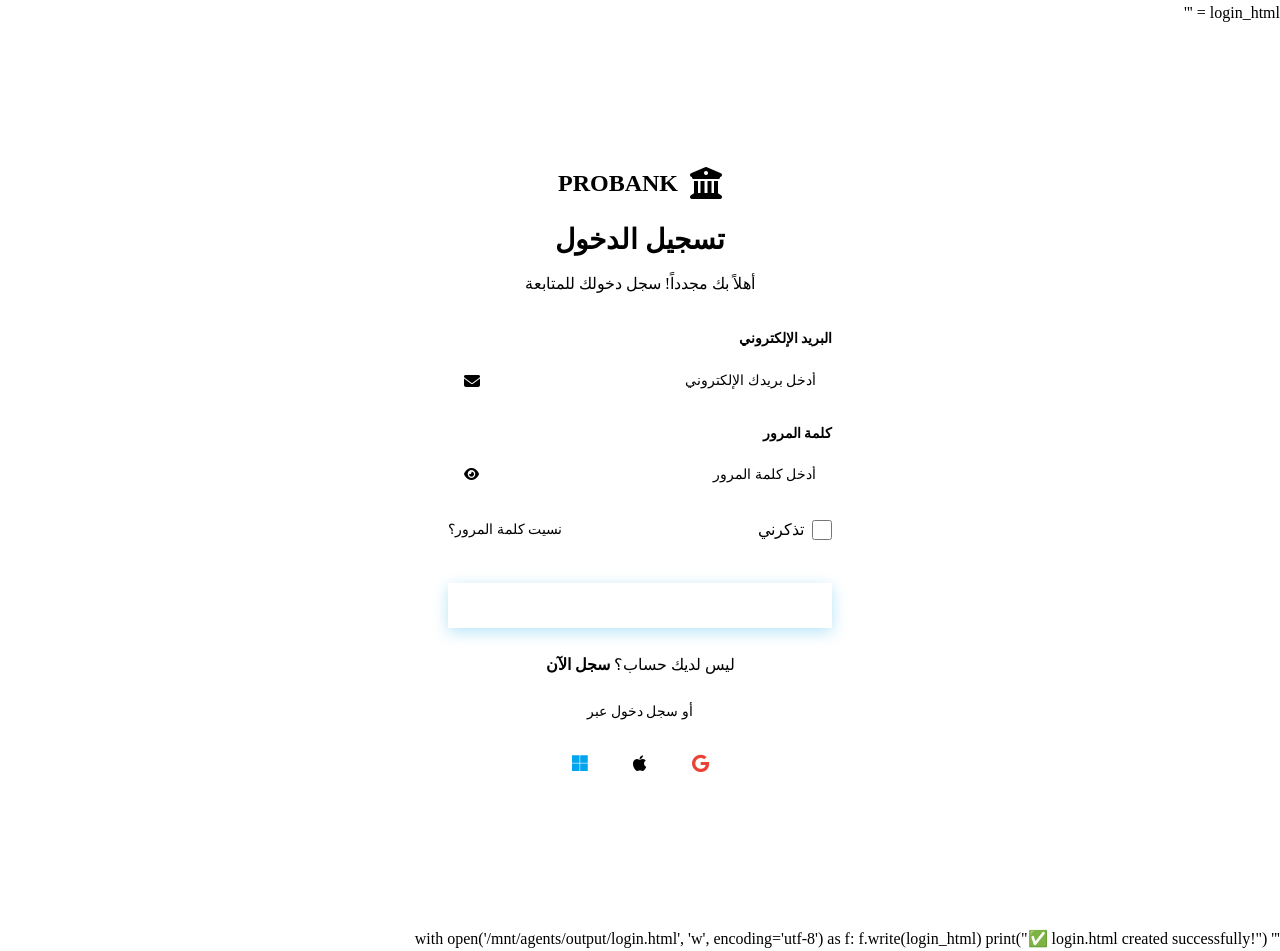
==== login.html @ ed8aba80 "Create login.html for user authentication" ====
login_html = '''<!DOCTYPE html>
<html lang="ar" dir="rtl">
<head>
    <meta charset="UTF-8">
    <meta name="viewport" content="width=device-width, initial-scale=1.0">
    <title>PROBANK - تسجيل الدخول</title>
    <link rel="stylesheet" href="style.css">
    <link href="https://fonts.googleapis.com/css2?family=Cairo:wght@300;400;600;700;800&display=swap" rel="stylesheet">
    <link rel="stylesheet" href="https://cdnjs.cloudflare.com/ajax/libs/font-awesome/6.4.0/css/all.min.css">
</head>
<body>
    <div class="particles-container" id="particles"></div>

    <div class="auth-page">
        <div class="auth-container">
            <div class="auth-card glass">
                <div class="auth-header">
                    <div class="logo">
                        <i class="fas fa-university"></i>
                        <span>PROBANK</span>
                    </div>
                    <h2>تسجيل الدخول</h2>
                    <p>أهلاً بك مجدداً! سجل دخولك للمتابعة</p>
                </div>

                <form class="auth-form" onsubmit="handleLogin(event)">
                    <div class="form-group">
                        <label>البريد الإلكتروني</label>
                        <div class="password-input">
                            <input type="email" class="form-input" placeholder="أدخل بريدك الإلكتروني" required>
                            <i class="fas fa-envelope" style="position: absolute; left: 16px; top: 50%; transform: translateY(-50%); color: var(--text-muted);"></i>
                        </div>
                    </div>

                    <div class="form-group">
                        <label>كلمة المرور</label>
                        <div class="password-input">
                            <input type="password" class="form-input" placeholder="أدخل كلمة المرور" required>
                            <button type="button" class="toggle-password">
                                <i class="fas fa-eye"></i>
                            </button>
                        </div>
                    </div>

                    <div style="display: flex; justify-content: space-between; align-items: center; margin-bottom: 24px;">
                        <label class="checkbox-item" style="display: flex; align-items: center; gap: 8px; cursor: pointer; color: var(--text-secondary);">
                            <input type="checkbox" style="accent-color: var(--primary);">
                            <span>تذكرني</span>
                        </label>
                        <a href="#" style="color: var(--primary); font-size: 14px;">نسيت كلمة المرور؟</a>
                    </div>

                    <button type="submit" class="btn btn-primary btn-block" style="padding: 14px;">
                        <i class="fas fa-sign-in-alt"></i> تسجيل الدخول
                    </button>
                </form>

                <div class="auth-footer">
                    <p>ليس لديك حساب؟ <a href="register.html">سجل الآن</a></p>
                </div>

                <div style="margin-top: 24px; text-align: center;">
                    <p style="color: var(--text-muted); font-size: 14px; margin-bottom: 16px;">أو سجل دخول عبر</p>
                    <div style="display: flex; gap: 12px; justify-content: center;">
                        <button class="btn-icon" style="width: 48px; height: 48px;">
                            <i class="fab fa-google" style="color: #ea4335;"></i>
                        </button>
                        <button class="btn-icon" style="width: 48px; height: 48px;">
                            <i class="fab fa-apple" style="color: var(--text-primary);"></i>
                        </button>
                        <button class="btn-icon" style="width: 48px; height: 48px;">
                            <i class="fab fa-microsoft" style="color: #00a4ef;"></i>
                        </button>
                    </div>
                </div>
            </div>
        </div>
    </div>

    <script src="script.js"></script>
    <script>
        function handleLogin(e) {
            e.preventDefault();
            showToast('جاري تسجيل الدخول...', 'success');
            setTimeout(() => {
                window.location.href = 'dashboard.html';
            }, 1500);
        }
    </script>
</body>
</html>'''

with open('/mnt/agents/output/login.html', 'w', encoding='utf-8') as f:
    f.write(login_html)

print("✅ login.html created successfully!")
---- style.css ----
style_css = '''/* ============================================
   PROBANK - Complete CSS Stylesheet
   Modern Dark Theme with Glassmorphism
   ============================================ */

/* CSS Variables */
:root {
    --primary: #0ea5e9;
    --primary-dark: #0284c7;
    --secondary: #8b5cf6;
    --success: #10b981;
    --warning: #f59e0b;
    --danger: #ef4444;
    --info: #06b6d4;
    
    --bg-dark: #0f172a;
    --bg-card: rgba(30, 41, 59, 0.7);
    --bg-glass: rgba(255, 255, 255, 0.05);
    --bg-glass-hover: rgba(255, 255, 255, 0.1);
    
    --text-primary: #f1f5f9;
    --text-secondary: #94a3b8;
    --text-muted: #64748b;
    
    --border-color: rgba(255, 255, 255, 0.1);
    --shadow: 0 8px 32px rgba(0, 0, 0, 0.3);
    --shadow-lg: 0 25px 50px rgba(0, 0, 0, 0.5);
    
    --radius: 16px;
    --radius-sm: 8px;
    --radius-lg: 24px;
    
    --transition: all 0.3s cubic-bezier(0.4, 0, 0.2, 1);
    --font-family: 'Cairo', sans-serif;
}

/* Reset & Base */
*, *::before, *::after {
    margin: 0;
    padding: 0;
    box-sizing: border-box;
}

html {
    scroll-behavior: smooth;
}

body {
    font-family: var(--font-family);
    background: var(--bg-dark);
    color: var(--text-primary);
    min-height: 100vh;
    overflow-x: hidden;
    line-height: 1.6;
}

a {
    text-decoration: none;
    color: inherit;
}

button {
    border: none;
    background: none;
    cursor: pointer;
    font-family: inherit;
}

img {
    max-width: 100%;
    display: block;
}

/* Particles Background */
.particles-container {
    position: fixed;
    top: 0;
    left: 0;
    width: 100%;
    height: 100%;
    z-index: 0;
    pointer-events: none;
    overflow: hidden;
}

.particle {
    position: absolute;
    width: 4px;
    height: 4px;
    background: var(--primary);
    border-radius: 50%;
    opacity: 0.5;
    animation: float 15s infinite;
}

@keyframes float {
    0%, 100% { transform: translateY(0) translateX(0); opacity: 0; }
    10% { opacity: 0.5; }
    90% { opacity: 0.5; }
    100% { transform: translateY(-100vh) translateX(100px); opacity: 0; }
}

/* Glass Effect */
.glass {
    background: var(--bg-glass);
    backdrop-filter: blur(20px);
    -webkit-backdrop-filter: blur(20px);
    border: 1px solid var(--border-color);
    border-radius: var(--radius);
}

/* Sidebar */
.sidebar {
    position: fixed;
    top: 0;
    right: 0;
    width: 280px;
    height: 100vh;
    background: rgba(15, 23, 42, 0.95);
    backdrop-filter: blur(20px);
    border-left: 1px solid var(--border-color);
    z-index: 1000;
    display: flex;
    flex-direction: column;
    transition: var(--transition);
}

.sidebar.collapsed {
    width: 80px;
}

.sidebar-header {
    padding: 24px;
    display: flex;
    align-items: center;
    justify-content: space-between;
    border-bottom: 1px solid var(--border-color);
}

.logo {
    display: flex;
    align-items: center;
    gap: 12px;
    font-size: 24px;
    font-weight: 800;
    color: var(--primary);
}

.logo i {
    font-size: 32px;
}

.sidebar-toggle {
    color: var(--text-secondary);
    font-size: 20px;
    padding: 8px;
    border-radius: var(--radius-sm);
    transition: var(--transition);
}

.sidebar-toggle:hover {
    background: var(--bg-glass-hover);
    color: var(--text-primary);
}

.sidebar-nav {
    flex: 1;
    padding: 16px 12px;
    overflow-y: auto;
}

.nav-item {
    display: flex;
    align-items: center;
    gap: 12px;
    padding: 14px 16px;
    border-radius: var(--radius-sm);
    color: var(--text-secondary);
    transition: var(--transition);
    margin-bottom: 4px;
}

.nav-item:hover {
    background: var(--bg-glass-hover);
    color: var(--text-primary);
}

.nav-item.active {
    background: linear-gradient(135deg, var(--primary), var(--primary-dark));
    color: white;
    box-shadow: 0 4px 15px rgba(14, 165, 233, 0.3);
}

.nav-item i {
    font-size: 20px;
    width: 24px;
    text-align: center;
}

.nav-divider {
    height: 1px;
    background: var(--border-color);
    margin: 16px 12px;
}

.sidebar-footer {
    padding: 16px;
    border-top: 1px solid var(--border-color);
}

.user-info {
    display: flex;
    align-items: center;
    gap: 12px;
}

.user-avatar {
    width: 40px;
    height: 40px;
    border-radius: 50%;
    border: 2px solid var(--primary);
}

.user-details {
    display: flex;
    flex-direction: column;
}

.user-name {
    font-weight: 600;
    color: var(--text-primary);
}

.user-role {
    font-size: 12px;
    color: var(--text-muted);
}

/* Main Content */
.main-content {
    margin-right: 280px;
    min-height: 100vh;
    position: relative;
    z-index: 1;
    transition: var(--transition);
}

.sidebar.collapsed ~ .main-content {
    margin-right: 80px;
}

/* Top Bar */
.top-bar {
    display: flex;
    align-items: center;
    justify-content: space-between;
    padding: 20px 32px;
    background: rgba(15, 23, 42, 0.8);
    backdrop-filter: blur(20px);
    border-bottom: 1px solid var(--border-color);
    position: sticky;
    top: 0;
    z-index: 100;
}

.search-box {
    position: relative;
    width: 400px;
}

.search-box i {
    position: absolute;
    right: 16px;
    top: 50%;
    transform: translateY(-50%);
    color: var(--text-muted);
}

.search-box input {
    width: 100%;
    padding: 12px 16px 12px 48px;
    background: var(--bg-glass);
    border: 1px solid var(--border-color);
    border-radius: var(--radius-lg);
    color: var(--text-primary);
    font-family: inherit;
    font-size: 14px;
    transition: var(--transition);
}

.search-box input:focus {
    outline: none;
    border-color: var(--primary);
    box-shadow: 0 0 0 3px rgba(14, 165, 233, 0.1);
}

.search-box input::placeholder {
    color: var(--text-muted);
}

.top-bar-actions {
    display: flex;
    align-items: center;
    gap: 12px;
}

.btn-icon {
    position: relative;
    width: 44px;
    height: 44px;
    display: flex;
    align-items: center;
    justify-content: center;
    border-radius: 50%;
    color: var(--text-secondary);
    background: var(--bg-glass);
    border: 1px solid var(--border-color);
    transition: var(--transition);
    font-size: 18px;
}

.btn-icon:hover {
    background: var(--bg-glass-hover);
    color: var(--text-primary);
}

.badge {
    position: absolute;
    top: -4px;
    left: -4px;
    width: 20px;
    height: 20px;
    background: var(--danger);
    color: white;
    font-size: 11px;
    font-weight: 700;
    border-radius: 50%;
    display: flex;
    align-items: center;
    justify-content: center;
}

.user-dropdown {
    cursor: pointer;
}

.user-dropdown .user-avatar {
    width: 44px;
    height: 44px;
}

/* Content Wrapper */
.content-wrapper {
    padding: 32px;
}

.page-header {
    margin-bottom: 32px;
}

.page-header h1 {
    font-size: 32px;
    font-weight: 800;
    margin-bottom: 8px;
    background: linear-gradient(135deg, var(--text-primary), var(--primary));
    -webkit-background-clip: text;
    -webkit-text-fill-color: transparent;
    background-clip: text;
}

.page-header p {
    color: var(--text-secondary);
    font-size: 16px;
}

/* Stats Grid */
.stats-grid {
    display: grid;
    grid-template-columns: repeat(auto-fit, minmax(260px, 1fr));
    gap: 24px;
    margin-bottom: 32px;
}

.stat-card {
    padding: 24px;
    display: flex;
    align-items: center;
    gap: 16px;
    transition: var(--transition);
}

.stat-card:hover {
    transform: translateY(-4px);
    box-shadow: var(--shadow-lg);
}

.stat-icon {
    width: 60px;
    height: 60px;
    border-radius: var(--radius);
    display: flex;
    align-items: center;
    justify-content: center;
    font-size: 24px;
    color: white;
    flex-shrink: 0;
}

.stat-info {
    flex: 1;
}

.stat-value {
    display: block;
    font-size: 28px;
    font-weight: 800;
    color: var(--text-primary);
}

.stat-label {
    display: block;
    font-size: 14px;
    color: var(--text-secondary);
    margin-top: 4px;
}

.stat-trend {
    display: flex;
    align-items: center;
    gap: 4px;
    font-size: 14px;
    font-weight: 600;
    padding: 6px 12px;
    border-radius: 20px;
}

.stat-trend.up {
    color: var(--success);
    background: rgba(16, 185, 129, 0.1);
}

.stat-trend.down {
    color: var(--danger);
    background: rgba(239, 68, 68, 0.1);
}

/* Content Cards */
.content-card {
    padding: 24px;
    margin-bottom: 24px;
}

.card-header {
    display: flex;
    align-items: center;
    justify-content: space-between;
    margin-bottom: 24px;
}

.card-header h3 {
    font-size: 20px;
    font-weight: 700;
    display: flex;
    align-items: center;
    gap: 10px;
}

.card-header h3 i {
    color: var(--primary);
}

.card-actions {
    display: flex;
    gap: 12px;
}

/* Buttons */
.btn {
    display: inline-flex;
    align-items: center;
    justify-content: center;
    gap: 8px;
    padding: 12px 24px;
    border-radius: var(--radius-sm);
    font-family: inherit;
    font-size: 14px;
    font-weight: 600;
    cursor: pointer;
    transition: var(--transition);
    border: none;
}

.btn-primary {
    background: linear-gradient(135deg, var(--primary), var(--primary-dark));
    color: white;
    box-shadow: 0 4px 15px rgba(14, 165, 233, 0.3);
}

.btn-primary:hover {
    transform: translateY(-2px);
    box-shadow: 0 8px 25px rgba(14, 165, 233, 0.4);
}

.btn-outline {
    background: transparent;
    color: var(--text-secondary);
    border: 1px solid var(--border-color);
}

.btn-outline:hover {
    background: var(--bg-glass-hover);
    color: var(--text-primary);
    border-color: var(--primary);
}

.btn-danger {
    background: linear-gradient(135deg, var(--danger), #dc2626);
    color: white;
}

.btn-danger:hover {
    box-shadow: 0 4px 15px rgba(239, 68, 68, 0.3);
}

.btn-sm {
    padding: 8px 16px;
    font-size: 13px;
}

.btn-block {
    width: 100%;
    margin-top: 16px;
}

.btn-icon-sm {
    width: 36px;
    height: 36px;
    display: flex;
    align-items: center;
    justify-content: center;
    border-radius: var(--radius-sm);
    color: var(--text-secondary);
    background: var(--bg-glass);
    border: 1px solid var(--border-color);
    transition: var(--transition);
    cursor: pointer;
}

.btn-icon-sm:hover {
    background: var(--primary);
    color: white;
    border-color: var(--primary);
}

/* Forms */
.form-group {
    margin-bottom: 20px;
}

.form-group label {
    display: block;
    margin-bottom: 8px;
    font-weight: 600;
    color: var(--text-primary);
    font-size: 14px;
}

.form-input {
    width: 100%;
    padding: 14px 16px;
    background: var(--bg-glass);
    border: 1px solid var(--border-color);
    border-radius: var(--radius-sm);
    color: var(--text-primary);
    font-family: inherit;
    font-size: 14px;
    transition: var(--transition);
}

.form-input:focus {
    outline: none;
    border-color: var(--primary);
    box-shadow: 0 0 0 3px rgba(14, 165, 233, 0.1);
}

.form-input::placeholder {
    color: var(--text-muted);
}

textarea.form-input {
    resize: vertical;
    min-height: 100px;
}

.form-row {
    display: grid;
    grid-template-columns: 1fr 1fr;
    gap: 16px;
}

.form-actions {
    display: flex;
    gap: 12px;
    margin-top: 24px;
}

/* Password Input */
.password-input {
    position: relative;
}

.password-input .form-input {
    padding-left: 48px;
}

.toggle-password {
    position: absolute;
    left: 12px;
    top: 50%;
    transform: translateY(-50%);
    color: var(--text-muted);
    cursor: pointer;
    padding: 4px;
}

.toggle-password:hover {
    color: var(--text-primary);
}

.password-strength {
    margin-top: 8px;
}

.strength-bar {
    height: 4px;
    background: var(--bg-glass);
    border-radius: 2px;
    overflow: hidden;
}

.strength-fill {
    height: 100%;
    background: linear-gradient(90deg, var(--danger), var(--warning), var(--success));
    border-radius: 2px;
    transition: width 0.3s ease;
}

.strength-text {
    font-size: 12px;
    color: var(--text-muted);
    margin-top: 4px;
}

/* Tables */
.table-responsive {
    overflow-x: auto;
}

.data-table {
    width: 100%;
    border-collapse: collapse;
}

.data-table th {
    text-align: right;
    padding: 16px;
    font-weight: 600;
    color: var(--text-secondary);
    font-size: 13px;
    text-transform: uppercase;
    letter-spacing: 0.5px;
    border-bottom: 1px solid var(--border-color);
}

.data-table td {
    padding: 16px;
    border-bottom: 1px solid var(--border-color);
    color: var(--text-primary);
    font-size: 14px;
}

.data-table tr:hover td {
    background: var(--bg-glass-hover);
}

/* Table Filters */
.table-filters {
    display: flex;
    gap: 12px;
    margin-bottom: 24px;
    flex-wrap: wrap;
}

.filter-group {
    flex: 1;
    min-width: 200px;
}

.filter-group select,
.filter-group input {
    width: 100%;
}

/* User Cell */
.user-cell {
    display: flex;
    align-items: center;
    gap: 12px;
}

.user-cell img {
    width: 40px;
    height: 40px;
    border-radius: 50%;
}

.user-cell .user-name {
    font-weight: 600;
    color: var(--text-primary);
}

.user-cell .user-id {
    display: block;
    font-size: 12px;
    color: var(--text-muted);
}

/* Badges */
.badge {
    display: inline-flex;
    align-items: center;
    gap: 6px;
    padding: 6px 12px;
    border-radius: 20px;
    font-size: 12px;
    font-weight: 600;
}

.badge-primary {
    background: rgba(14, 165, 233, 0.15);
    color: var(--primary);
}

.badge-success {
    background: rgba(16, 185, 129, 0.15);
    color: var(--success);
}

.badge-warning {
    background: rgba(245, 158, 11, 0.15);
    color: var(--warning);
}

.badge-danger {
    background: rgba(239, 68, 68, 0.15);
    color: var(--danger);
}

.badge-info {
    background: rgba(6, 182, 212, 0.15);
    color: var(--info);
}

.badge-secondary {
    background: rgba(139, 92, 246, 0.15);
    color: var(--secondary);
}

/* Status Badges */
.status-badge {
    display: inline-flex;
    align-items: center;
    gap: 6px;
    padding: 6px 12px;
    border-radius: 20px;
    font-size: 12px;
    font-weight: 600;
}

.status-badge.active {
    background: rgba(16, 185, 129, 0.15);
    color: var(--success);
}

.status-badge.pending {
    background: rgba(245, 158, 11, 0.15);
    color: var(--warning);
}

.status-badge.completed {
    background: rgba(16, 185, 129, 0.15);
    color: var(--success);
}

.status-badge.failed {
    background: rgba(239, 68, 68, 0.15);
    color: var(--danger);
}

.status-badge.suspended {
    background: rgba(100, 116, 139, 0.15);
    color: var(--text-muted);
}

.status-badge.banned {
    background: rgba(239, 68, 68, 0.15);
    color: var(--danger);
}

.status-badge i {
    font-size: 8px;
}

/* Action Buttons */
.action-buttons {
    display: flex;
    gap: 8px;
}

/* Pagination */
.pagination {
    display: flex;
    align-items: center;
    justify-content: center;
    gap: 8px;
    margin-top: 24px;
}

.pagination-dots {
    color: var(--text-muted);
}

/* Modal */
.modal {
    display: none;
    position: fixed;
    top: 0;
    left: 0;
    width: 100%;
    height: 100%;
    background: rgba(0, 0, 0, 0.8);
    backdrop-filter: blur(10px);
    z-index: 2000;
    align-items: center;
    justify-content: center;
    padding: 20px;
}

.modal.active {
    display: flex;
}

.modal-content {
    width: 100%;
    max-width: 600px;
    max-height: 90vh;
    overflow-y: auto;
    padding: 32px;
    position: relative;
}

.modal-header {
    display: flex;
    align-items: center;
    justify-content: space-between;
    margin-bottom: 24px;
}

.modal-header h3 {
    font-size: 20px;
    font-weight: 700;
    display: flex;
    align-items: center;
    gap: 10px;
}

.modal-close {
    width: 36px;
    height: 36px;
    display: flex;
    align-items: center;
    justify-content: center;
    border-radius: 50%;
    color: var(--text-secondary);
    background: var(--bg-glass);
    border: 1px solid var(--border-color);
    cursor: pointer;
    font-size: 20px;
    transition: var(--transition);
}

.modal-close:hover {
    background: var(--danger);
    color: white;
    border-color: var(--danger);
}

.modal-form .form-actions {
    margin-top: 24px;
}

/* Settings Navigation */
.settings-nav {
    display: flex;
    gap: 8px;
    margin-bottom: 32px;
    flex-wrap: wrap;
}

.settings-nav-item {
    display: flex;
    align-items: center;
    gap: 8px;
    padding: 12px 20px;
    border-radius: var(--radius-sm);
    color: var(--text-secondary);
    background: var(--bg-glass);
    border: 1px solid var(--border-color);
    cursor: pointer;
    transition: var(--transition);
    font-family: inherit;
    font-size: 14px;
    font-weight: 600;
}

.settings-nav-item:hover {
    background: var(--bg-glass-hover);
    color: var(--text-primary);
}

.settings-nav-item.active {
    background: linear-gradient(135deg, var(--primary), var(--primary-dark));
    color: white;
    border-color: var(--primary);
}

/* Settings Tabs */
.settings-tab {
    display: none;
}

.settings-tab.active {
    display: block;
}

/* Settings Card */
.settings-card {
    padding: 32px;
    margin-bottom: 24px;
}

.settings-card-header {
    margin-bottom: 24px;
}

.settings-card-header h3 {
    font-size: 18px;
    font-weight: 700;
    display: flex;
    align-items: center;
    gap: 10px;
}

.settings-card-header h3 i {
    color: var(--primary);
}

/* Profile Photo */
.profile-photo-section {
    display: flex;
    align-items: center;
    gap: 24px;
    margin-bottom: 32px;
}

.profile-photo-wrapper {
    position: relative;
    width: 120px;
    height: 120px;
}

.profile-photo {
    width: 100%;
    height: 100%;
    border-radius: 50%;
    border: 4px solid var(--primary);
    object-fit: cover;
}

.change-photo-btn {
    position: absolute;
    bottom: 0;
    left: 0;
    width: 40px;
    height: 40px;
    border-radius: 50%;
    background: var(--primary);
    color: white;
    display: flex;
    align-items: center;
    justify-content: center;
    border: 3px solid var(--bg-dark);
    cursor: pointer;
    transition: var(--transition);
}

.change-photo-btn:hover {
    transform: scale(1.1);
}

.profile-photo-actions {
    display: flex;
    gap: 12px;
}

/* Two Factor */
.two-factor-section {
    padding: 20px 0;
}

.two-factor-status {
    display: flex;
    align-items: center;
    gap: 16px;
    margin-bottom: 20px;
}

.status-indicator {
    display: flex;
    align-items: center;
    gap: 8px;
    padding: 8px 16px;
    border-radius: 20px;
    font-weight: 600;
}

.status-indicator.active {
    background: rgba(16, 185, 129, 0.15);
    color: var(--success);
}

.two-factor-actions {
    display: flex;
    gap: 12px;
}

/* Sessions */
.sessions-list {
    margin-bottom: 20px;
}

.session-item {
    display: flex;
    align-items: center;
    justify-content: space-between;
    padding: 16px;
    border-bottom: 1px solid var(--border-color);
}

.session-info {
    display: flex;
    align-items: center;
    gap: 12px;
}

.session-info i {
    font-size: 24px;
    color: var(--primary);
    width: 40px;
    height: 40px;
    display: flex;
    align-items: center;
    justify-content: center;
    background: var(--bg-glass);
    border-radius: var(--radius-sm);
}

.session-name {
    display: block;
    font-weight: 600;
    color: var(--text-primary);
}

.session-location {
    display: block;
    font-size: 13px;
    color: var(--text-muted);
}

.session-badge {
    padding: 4px 12px;
    border-radius: 20px;
    font-size: 12px;
    font-weight: 600;
}

.session-badge.active {
    background: rgba(16, 185, 129, 0.15);
    color: var(--success);
}

/* Notification Settings */
.notification-settings,
.privacy-settings {
    display: flex;
    flex-direction: column;
    gap: 16px;
}

.notification-item,
.privacy-item {
    display: flex;
    align-items: center;
    justify-content: space-between;
    padding: 16px;
    background: var(--bg-glass);
    border-radius: var(--radius-sm);
    border: 1px solid var(--border-color);
}

.notification-info h4,
.privacy-info h4 {
    font-size: 16px;
    font-weight: 600;
    margin-bottom: 4px;
}

.notification-info p,
.privacy-info p {
    font-size: 13px;
    color: var(--text-muted);
}

/* Toggle Switch */
.toggle-switch {
    position: relative;
    width: 52px;
    height: 28px;
    cursor: pointer;
}

.toggle-switch input {
    opacity: 0;
    width: 0;
    height: 0;
}

.toggle-slider {
    position: absolute;
    top: 0;
    left: 0;
    right: 0;
    bottom: 0;
    background: var(--bg-glass);
    border-radius: 28px;
    transition: var(--transition);
    border: 1px solid var(--border-color);
}

.toggle-slider::before {
    content: '';
    position: absolute;
    height: 22px;
    width: 22px;
    right: 2px;
    bottom: 2px;
    background: white;
    border-radius: 50%;
    transition: var(--transition);
}

.toggle-switch input:checked + .toggle-slider {
    background: var(--primary);
    border-color: var(--primary);
}

.toggle-switch input:checked + .toggle-slider::before {
    transform: translateX(-24px);
}

.toggle-group {
    display: flex;
    align-items: center;
    gap: 12px;
}

/* Payment Methods */
.payment-methods,
.bank-accounts {
    display: flex;
    flex-direction: column;
    gap: 16px;
    margin-bottom: 20px;
}

.payment-card-item,
.bank-account-item {
    display: flex;
    align-items: center;
    justify-content: space-between;
    padding: 20px;
    background: var(--bg-glass);
    border-radius: var(--radius-sm);
    border: 1px solid var(--border-color);
}

.payment-card-info,
.bank-info {
    display: flex;
    align-items: center;
    gap: 16px;
}

.card-icon {
    width: 48px;
    height: 48px;
    border-radius: var(--radius-sm);
    display: flex;
    align-items: center;
    justify-content: center;
    font-size: 24px;
    color: white;
}

.card-icon.visa {
    background: linear-gradient(135deg, #1a1f71, #0ea5e9);
}

.card-icon.mastercard {
    background: linear-gradient(135deg, #eb001b, #f79e1b);
}

.card-number,
.bank-name {
    display: block;
    font-weight: 600;
    color: var(--text-primary);
}

.card-expiry,
.bank-number {
    display: block;
    font-size: 13px;
    color: var(--text-muted);
}

.payment-card-actions,
.bank-actions {
    display: flex;
    align-items: center;
    gap: 8px;
}

.card-badge,
.bank-badge {
    padding: 4px 12px;
    border-radius: 20px;
    font-size: 12px;
    font-weight: 600;
}

.card-badge.default {
    background: rgba(14, 165, 233, 0.15);
    color: var(--primary);
}

.bank-badge.verified {
    background: rgba(16, 185, 129, 0.15);
    color: var(--success);
}

/* Danger Zone */
.danger-zone {
    border: 1px solid rgba(239, 68, 68, 0.3);
}

.danger-actions {
    display: flex;
    flex-direction: column;
    gap: 16px;
}

.danger-item {
    display: flex;
    align-items: center;
    justify-content: space-between;
    padding: 16px;
    background: rgba(239, 68, 68, 0.05);
    border-radius: var(--radius-sm);
    border: 1px solid rgba(239, 68, 68, 0.1);
}

.danger-item h4 {
    font-size: 16px;
    font-weight: 600;
    margin-bottom: 4px;
}

.danger-item p {
    font-size: 13px;
    color: var(--text-muted);
}

/* Investment Cards */
.investments-grid {
    display: grid;
    grid-template-columns: repeat(auto-fit, minmax(350px, 1fr));
    gap: 24px;
}

.investment-card {
    padding: 24px;
    transition: var(--transition);
}

.investment-card:hover {
    transform: translateY(-4px);
    box-shadow: var(--shadow-lg);
}

.investment-header {
    display: flex;
    align-items: center;
    justify-content: space-between;
    margin-bottom: 16px;
}

.investment-icon {
    width: 48px;
    height: 48px;
    border-radius: var(--radius);
    display: flex;
    align-items: center;
    justify-content: center;
    font-size: 20px;
    color: white;
}

.investment-status {
    padding: 6px 12px;
    border-radius: 20px;
    font-size: 12px;
    font-weight: 600;
}

.investment-status.active {
    background: rgba(16, 185, 129, 0.15);
    color: var(--success);
}

.investment-status.pending {
    background: rgba(245, 158, 11, 0.15);
    color: var(--warning);
}

.investment-card h4 {
    font-size: 18px;
    font-weight: 700;
    margin-bottom: 8px;
}

.investment-card > p {
    color: var(--text-secondary);
    font-size: 14px;
    margin-bottom: 16px;
}

.investment-details {
    display: grid;
    grid-template-columns: 1fr 1fr;
    gap: 12px;
    margin-bottom: 20px;
}

.detail-item {
    display: flex;
    flex-direction: column;
}

.detail-label {
    font-size: 12px;
    color: var(--text-muted);
}

.detail-value {
    font-weight: 700;
    color: var(--text-primary);
}

.investment-progress {
    margin-bottom: 20px;
}

.progress-info {
    display: flex;
    justify-content: space-between;
    font-size: 13px;
    margin-bottom: 8px;
}

.progress-bar {
    height: 8px;
    background: var(--bg-glass);
    border-radius: 4px;
    overflow: hidden;
}

.progress-fill {
    height: 100%;
    background: linear-gradient(90deg, var(--primary), var(--secondary));
    border-radius: 4px;
    transition: width 0.5s ease;
}

.investment-actions {
    display: flex;
    gap: 12px;
}

/* Project Cell */
.project-cell {
    display: flex;
    align-items: center;
    gap: 12px;
}

.project-icon {
    width: 40px;
    height: 40px;
    border-radius: var(--radius-sm);
    display: flex;
    align-items: center;
    justify-content: center;
    font-size: 16px;
    color: white;
}

/* Transaction Amounts */
.amount {
    font-weight: 700;
}

.amount.positive {
    color: var(--success);
}

.amount.negative {
    color: var(--danger);
}

.tx-id {
    font-family: monospace;
    font-size: 13px;
    color: var(--text-muted);
}

/* Charts Row */
.charts-row {
    display: grid;
    grid-template-columns: repeat(auto-fit, minmax(400px, 1fr));
    gap: 24px;
    margin-bottom: 24px;
}

.chart-card {
    padding: 24px;
}

.chart-header {
    margin-bottom: 20px;
}

.chart-header h4 {
    font-size: 16px;
    font-weight: 700;
    display: flex;
    align-items: center;
    gap: 8px;
}

.chart-header h4 i {
    color: var(--primary);
}

/* Report Summary */
.report-summary {
    display: flex;
    flex-direction: column;
    gap: 32px;
}

.summary-section h4 {
    font-size: 18px;
    font-weight: 700;
    margin-bottom: 16px;
    color: var(--primary);
}

.summary-grid {
    display: grid;
    grid-template-columns: repeat(auto-fit, minmax(200px, 1fr));
    gap: 16px;
}

.summary-item {
    padding: 16px;
    background: var(--bg-glass);
    border-radius: var(--radius-sm);
    border: 1px solid var(--border-color);
}

.summary-label {
    display: block;
    font-size: 13px;
    color: var(--text-muted);
    margin-bottom: 4px;
}

.summary-value {
    display: block;
    font-size: 24px;
    font-weight: 800;
    color: var(--text-primary);
}

/* Report Filters */
.report-filters {
    display: flex;
    gap: 16px;
    flex-wrap: wrap;
    align-items: flex-end;
}

.report-filters .filter-group {
    min-width: 150px;
}

.report-filters .filter-group label {
    display: block;
    margin-bottom: 8px;
    font-size: 13px;
    color: var(--text-secondary);
}

/* Checkbox Group */
.checkbox-group {
    display: flex;
    flex-direction: column;
    gap: 12px;
}

.checkbox-item {
    display: flex;
    align-items: center;
    gap: 12px;
    cursor: pointer;
    color: var(--text-secondary);
}

.checkbox-item input[type="checkbox"] {
    width: 20px;
    height: 20px;
    accent-color: var(--primary);
}

/* File Upload */
.file-upload {
    position: relative;
}

.file-upload input[type="file"] {
    position: absolute;
    opacity: 0;
    width: 100%;
    height: 100%;
    cursor: pointer;
}

.file-upload-label {
    display: flex;
    flex-direction: column;
    align-items: center;
    justify-content: center;
    gap: 12px;
    padding: 40px;
    background: var(--bg-glass);
    border: 2px dashed var(--border-color);
    border-radius: var(--radius-sm);
    color: var(--text-secondary);
    transition: var(--transition);
}

.file-upload-label:hover {
    border-color: var(--primary);
    color: var(--primary);
}

.file-upload-label i {
    font-size: 32px;
}

/* Text Colors */
.text-success { color: var(--success); }
.text-danger { color: var(--danger); }
.text-warning { color: var(--warning); }
.text-primary { color: var(--primary); }
.text-secondary { color: var(--text-secondary); }
.text-muted { color: var(--text-muted); }

/* Scrollbar */
::-webkit-scrollbar {
    width: 8px;
    height: 8px;
}

::-webkit-scrollbar-track {
    background: var(--bg-dark);
}

::-webkit-scrollbar-thumb {
    background: var(--bg-glass-hover);
    border-radius: 4px;
}

::-webkit-scrollbar-thumb:hover {
    background: var(--primary);
}

/* Animations */
@keyframes fadeIn {
    from { opacity: 0; transform: translateY(20px); }
    to { opacity: 1; transform: translateY(0); }
}

.fade-in {
    animation: fadeIn 0.6s ease forwards;
}

/* Responsive */
@media (max-width: 1024px) {
    .sidebar {
        transform: translateX(100%);
    }
    
    .sidebar.active {
        transform: translateX(0);
    }
    
    .main-content {
        margin-right: 0;
    }
    
    .stats-grid {
        grid-template-columns: repeat(2, 1fr);
    }
}

@media (max-width: 768px) {
    .content-wrapper {
        padding: 16px;
    }
    
    .stats-grid {
        grid-template-columns: 1fr;
    }
    
    .form-row {
        grid-template-columns: 1fr;
    }
    
    .search-box {
        width: 200px;
    }
    
    .charts-row {
        grid-template-columns: 1fr;
    }
    
    .investments-grid {
        grid-template-columns: 1fr;
    }
    
    .settings-nav {
        overflow-x: auto;
        flex-wrap: nowrap;
        padding-bottom: 8px;
    }
    
    .table-filters {
        flex-direction: column;
    }
    
    .filter-group {
        min-width: 100%;
    }
    
    .report-filters {
        flex-direction: column;
    }
    
    .report-filters .filter-group {
        min-width: 100%;
    }
}

/* Loading Animation */
.loading {
    display: inline-block;
    width: 20px;
    height: 20px;
    border: 3px solid var(--bg-glass);
    border-top-color: var(--primary);
    border-radius: 50%;
    animation: spin 1s linear infinite;
}

@keyframes spin {
    to { transform: rotate(360deg); }
}

/* Toast Notifications */
.toast-container {
    position: fixed;
    top: 20px;
    left: 20px;
    z-index: 3000;
    display: flex;
    flex-direction: column;
    gap: 12px;
}

.toast {
    padding: 16px 24px;
    border-radius: var(--radius-sm);
    background: var(--bg-card);
    border: 1px solid var(--border-color);
    box-shadow: var(--shadow-lg);
    display: flex;
    align-items: center;
    gap: 12px;
    animation: slideIn 0.3s ease;
}

.toast.success {
    border-color: var(--success);
}

.toast.error {
    border-color: var(--danger);
}

.toast.warning {
    border-color: var(--warning);
}

@keyframes slideIn {
    from { transform: translateX(-100%); opacity: 0; }
    to { transform: translateX(0); opacity: 1; }
}

/* Hero Section (for index.html) */
.hero {
    min-height: 100vh;
    display: flex;
    align-items: center;
    justify-content: center;
    text-align: center;
    padding: 100px 20px;
    position: relative;
}

.hero-content {
    max-width: 800px;
}

.hero h1 {
    font-size: 64px;
    font-weight: 800;
    margin-bottom: 24px;
    background: linear-gradient(135deg, var(--text-primary), var(--primary));
    -webkit-background-clip: text;
    -webkit-text-fill-color: transparent;
    background-clip: text;
}

.hero p {
    font-size: 20px;
    color: var(--text-secondary);
    margin-bottom: 40px;
}

.hero-buttons {
    display: flex;
    gap: 16px;
    justify-content: center;
}

.hero-stats {
    display: flex;
    gap: 48px;
    justify-content: center;
    margin-top: 64px;
}

.hero-stat {
    text-align: center;
}

.hero-stat-value {
    display: block;
    font-size: 36px;
    font-weight: 800;
    color: var(--primary);
}

.hero-stat-label {
    display: block;
    font-size: 14px;
    color: var(--text-secondary);
    margin-top: 4px;
}

/* Features Section */
.features {
    padding: 100px 20px;
}

.features-grid {
    display: grid;
    grid-template-columns: repeat(auto-fit, minmax(300px, 1fr));
    gap: 32px;
    max-width: 1200px;
    margin: 0 auto;
}

.feature-card {
    padding: 40px;
    text-align: center;
    transition: var(--transition);
}

.feature-card:hover {
    transform: translateY(-8px);
    box-shadow: var(--shadow-lg);
}

.feature-icon {
    width: 80px;
    height: 80px;
    border-radius: 50%;
    display: flex;
    align-items: center;
    justify-content: center;
    font-size: 32px;
    color: white;
    margin: 0 auto 24px;
}

.feature-card h3 {
    font-size: 22px;
    font-weight: 700;
    margin-bottom: 12px;
}

.feature-card p {
    color: var(--text-secondary);
    line-height: 1.8;
}

/* 3D Credit Card */
.credit-card-3d {
    width: 360px;
    height: 220px;
    perspective: 1000px;
    margin: 40px auto;
}

.credit-card-inner {
    width: 100%;
    height: 100%;
    position: relative;
    transform-style: preserve-3d;
    transition: transform 0.6s;
}

.credit-card-3d:hover .credit-card-inner {
    transform: rotateY(180deg);
}

.credit-card-front,
.credit-card-back {
    position: absolute;
    width: 100%;
    height: 100%;
    backface-visibility: hidden;
    border-radius: var(--radius-lg);
    padding: 24px;
    display: flex;
    flex-direction: column;
    justify-content: space-between;
}

.credit-card-front {
    background: linear-gradient(135deg, #667eea 0%, #764ba2 100%);
}

.credit-card-back {
    background: linear-gradient(135deg, #764ba2 0%, #667eea 100%);
    transform: rotateY(180deg);
}

/* Login/Register Pages */
.auth-page {
    min-height: 100vh;
    display: flex;
    align-items: center;
    justify-content: center;
    padding: 40px 20px;
}

.auth-container {
    width: 100%;
    max-width: 480px;
}

.auth-card {
    padding: 48px;
}

.auth-header {
    text-align: center;
    margin-bottom: 32px;
}

.auth-header .logo {
    justify-content: center;
    margin-bottom: 16px;
}

.auth-header h2 {
    font-size: 28px;
    font-weight: 700;
}

.auth-header p {
    color: var(--text-secondary);
    margin-top: 8px;
}

.auth-form .form-group {
    margin-bottom: 20px;
}

.auth-footer {
    text-align: center;
    margin-top: 24px;
    color: var(--text-secondary);
}

.auth-footer a {
    color: var(--primary);
    font-weight: 600;
}

/* Steps for Register */
.steps-indicator {
    display: flex;
    align-items: center;
    justify-content: center;
    gap: 16px;
    margin-bottom: 32px;
}

.step {
    width: 40px;
    height: 40px;
    border-radius: 50%;
    display: flex;
    align-items: center;
    justify-content: center;
    background: var(--bg-glass);
    border: 2px solid var(--border-color);
    color: var(--text-muted);
    font-weight: 700;
    transition: var(--transition);
}

.step.active {
    background: var(--primary);
    border-color: var(--primary);
    color: white;
}

.step.completed {
    background: var(--success);
    border-color: var(--success);
    color: white;
}

.step-line {
    width: 60px;
    height: 2px;
    background: var(--border-color);
}

.step-line.completed {
    background: var(--success);
}

/* Academy */
.course-card {
    padding: 24px;
    transition: var(--transition);
}

.course-card:hover {
    transform: translateY(-4px);
    box-shadow: var(--shadow-lg);
}

.course-image {
    width: 100%;
    height: 180px;
    border-radius: var(--radius-sm);
    background: linear-gradient(135deg, var(--primary), var(--secondary));
    display: flex;
    align-items: center;
    justify-content: center;
    font-size: 48px;
    color: white;
    margin-bottom: 16px;
}

.course-progress {
    margin-top: 16px;
}

.course-progress-bar {
    height: 6px;
    background: var(--bg-glass);
    border-radius: 3px;
    overflow: hidden;
}

.course-progress-fill {
    height: 100%;
    background: linear-gradient(90deg, var(--primary), var(--secondary));
    border-radius: 3px;
    transition: width 0.5s ease;
}
'''

with open('/mnt/agents/output/style.css', 'w', encoding='utf-8') as f:
    f.write(style_css)

print("✅ style.css created successfully!")
print(f"Size: {len(style_css)} characters")
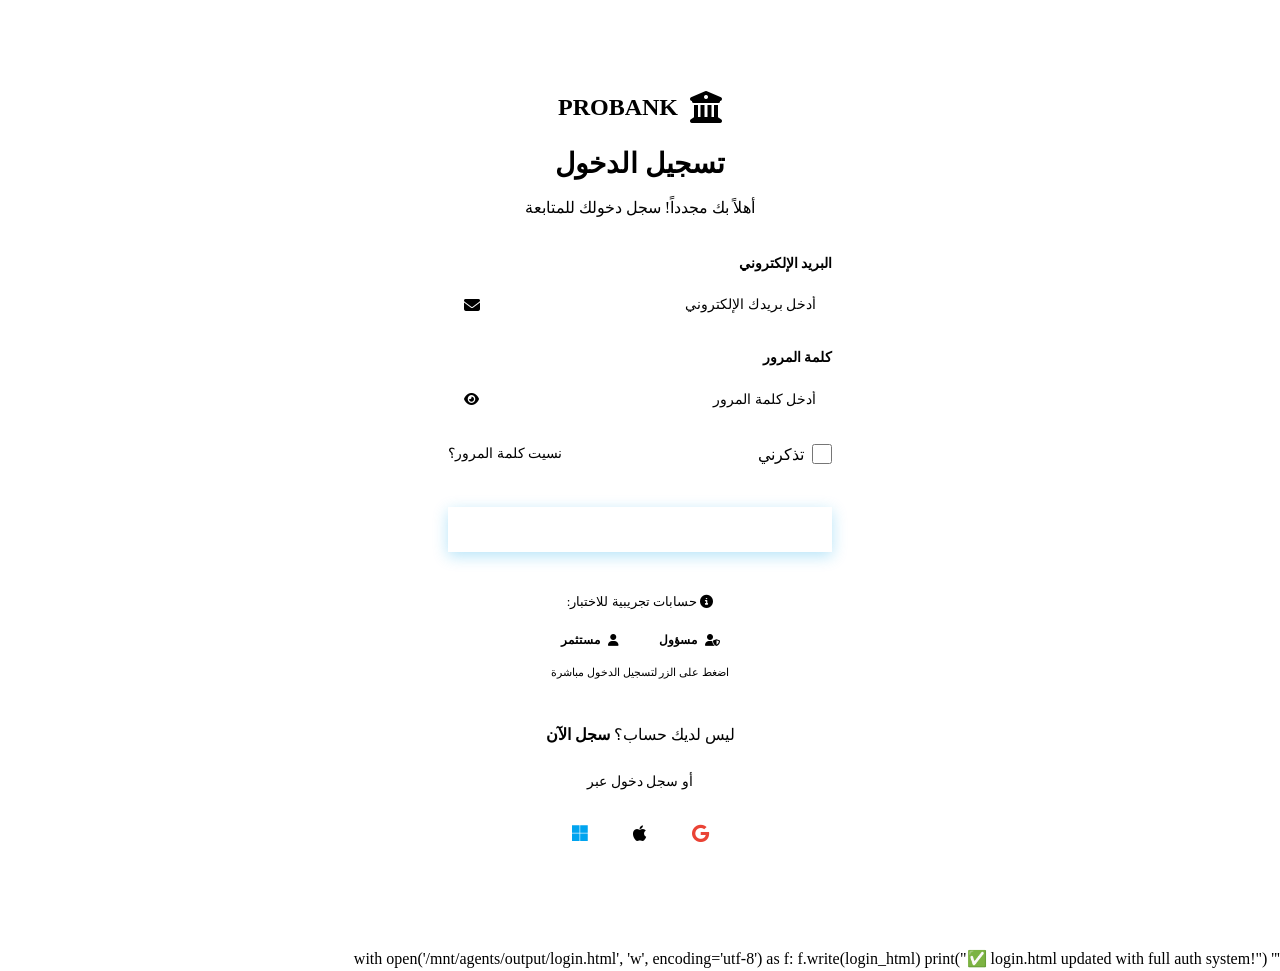
==== commit d541d416: "Update login.html" ====
--- a/login.html
+++ b/login.html
@@ -1,5 +1,4 @@
-
-login_html = '''<!DOCTYPE html>
+<!DOCTYPE html>
 <html lang="ar" dir="rtl">
 <head>
     <meta charset="UTF-8">
@@ -24,11 +23,11 @@
                     <p>أهلاً بك مجدداً! سجل دخولك للمتابعة</p>
                 </div>
 
-                <form class="auth-form" onsubmit="handleLogin(event)">
+                <form class="auth-form" id="loginForm" onsubmit="handleLogin(event)">
                     <div class="form-group">
                         <label>البريد الإلكتروني</label>
                         <div class="password-input">
-                            <input type="email" class="form-input" placeholder="أدخل بريدك الإلكتروني" required>
+                            <input type="email" id="loginEmail" class="form-input" placeholder="أدخل بريدك الإلكتروني" required>
                             <i class="fas fa-envelope" style="position: absolute; left: 16px; top: 50%; transform: translateY(-50%); color: var(--text-muted);"></i>
                         </div>
                     </div>
@@ -36,7 +35,7 @@
                     <div class="form-group">
                         <label>كلمة المرور</label>
                         <div class="password-input">
-                            <input type="password" class="form-input" placeholder="أدخل كلمة المرور" required>
+                            <input type="password" id="loginPassword" class="form-input" placeholder="أدخل كلمة المرور" required>
                             <button type="button" class="toggle-password">
                                 <i class="fas fa-eye"></i>
                             </button>
@@ -45,10 +44,10 @@
 
                     <div style="display: flex; justify-content: space-between; align-items: center; margin-bottom: 24px;">
                         <label class="checkbox-item" style="display: flex; align-items: center; gap: 8px; cursor: pointer; color: var(--text-secondary);">
-                            <input type="checkbox" style="accent-color: var(--primary);">
+                            <input type="checkbox" id="rememberMe" style="accent-color: var(--primary);">
                             <span>تذكرني</span>
                         </label>
-                        <a href="#" style="color: var(--primary); font-size: 14px;">نسيت كلمة المرور؟</a>
+                        <a href="#" onclick="showForgotPassword()" style="color: var(--primary); font-size: 14px;">نسيت كلمة المرور؟</a>
                     </div>
 
                     <button type="submit" class="btn btn-primary btn-block" style="padding: 14px;">
@@ -56,6 +55,24 @@
                     </button>
                 </form>
 
+                <!-- Quick Login Demo Accounts -->
+                <div style="margin: 24px 0; padding: 16px; background: var(--bg-glass); border-radius: var(--radius-sm); border: 1px dashed var(--border-color);">
+                    <p style="font-size: 13px; color: var(--text-muted); margin-bottom: 12px; text-align: center;">
+                        <i class="fas fa-info-circle"></i> حسابات تجريبية للاختبار:
+                    </p>
+                    <div style="display: flex; gap: 8px; flex-wrap: wrap; justify-content: center;">
+                        <button onclick="quickLogin('admin@probank.com', 'admin123')" class="btn btn-outline btn-sm" style="font-size: 12px;">
+                            <i class="fas fa-user-shield"></i> مسؤول
+                        </button>
+                        <button onclick="quickLogin('ahmed@probank.com', '123456')" class="btn btn-outline btn-sm" style="font-size: 12px;">
+                            <i class="fas fa-user"></i> مستثمر
+                        </button>
+                    </div>
+                    <p style="font-size: 11px; color: var(--text-muted); margin-top: 8px; text-align: center;">
+                        اضغط على الزر لتسجيل الدخول مباشرة
+                    </p>
+                </div>
+
                 <div class="auth-footer">
                     <p>ليس لديك حساب؟ <a href="register.html">سجل الآن</a></p>
                 </div>
@@ -63,18 +80,38 @@
                 <div style="margin-top: 24px; text-align: center;">
                     <p style="color: var(--text-muted); font-size: 14px; margin-bottom: 16px;">أو سجل دخول عبر</p>
                     <div style="display: flex; gap: 12px; justify-content: center;">
-                        <button class="btn-icon" style="width: 48px; height: 48px;">
+                        <button class="btn-icon" style="width: 48px; height: 48px;" onclick="showToast('قريباً!', 'info')">
                             <i class="fab fa-google" style="color: #ea4335;"></i>
                         </button>
-                        <button class="btn-icon" style="width: 48px; height: 48px;">
+                        <button class="btn-icon" style="width: 48px; height: 48px;" onclick="showToast('قريباً!', 'info')">
                             <i class="fab fa-apple" style="color: var(--text-primary);"></i>
                         </button>
-                        <button class="btn-icon" style="width: 48px; height: 48px;">
+                        <button class="btn-icon" style="width: 48px; height: 48px;" onclick="showToast('قريباً!', 'info')">
                             <i class="fab fa-microsoft" style="color: #00a4ef;"></i>
                         </button>
                     </div>
                 </div>
             </div>
+        </div>
+    </div>
+
+    <!-- Forgot Password Modal -->
+    <div class="modal" id="forgotModal">
+        <div class="modal-content glass">
+            <div class="modal-header">
+                <h3><i class="fas fa-key"></i> استعادة كلمة المرور</h3>
+                <button class="modal-close" onclick="closeForgotModal()">&times;</button>
+            </div>
+            <form onsubmit="handleForgotPassword(event)">
+                <div class="form-group">
+                    <label>البريد الإلكتروني</label>
+                    <input type="email" id="forgotEmail" class="form-input" placeholder="أدخل بريدك الإلكتروني" required>
+                </div>
+                <div class="form-actions">
+                    <button type="submit" class="btn btn-primary">إرسال رابط الاستعادة</button>
+                    <button type="button" class="btn btn-outline" onclick="closeForgotModal()">إلغاء</button>
+                </div>
+            </form>
         </div>
     </div>
 
@@ -82,10 +119,101 @@
     <script>
         function handleLogin(e) {
             e.preventDefault();
-            showToast('جاري تسجيل الدخول...', 'success');
+            
+            const email = document.getElementById('loginEmail').value.trim();
+            const password = document.getElementById('loginPassword').value;
+            const rememberMe = document.getElementById('rememberMe').checked;
+            
+            if (!email || !password) {
+                showToast('الرجاء إدخال البريد الإلكتروني وكلمة المرور', 'error');
+                return;
+            }
+            
+            const user = getUserByEmail(email);
+            
+            if (!user) {
+                showToast('البريد الإلكتروني غير مسجل!', 'error');
+                return;
+            }
+            
+            if (user.password !== password) {
+                showToast('كلمة المرور غير صحيحة!', 'error');
+                return;
+            }
+            
+            if (user.status === 'banned') {
+                showToast('الحساب محظور! تواصل مع الدعم', 'error');
+                return;
+            }
+            
+            if (user.status === 'suspended') {
+                showToast('الحساب موقوف مؤقتاً', 'warning');
+                return;
+            }
+            
+            // Login successful
+            setCurrentUser(user);
+            
+            if (rememberMe) {
+                localStorage.setItem('rememberEmail', email);
+            } else {
+                localStorage.removeItem('rememberEmail');
+            }
+            
+            showToast('تم تسجيل الدخول بنجاح!', 'success');
+            
             setTimeout(() => {
+                if (user.role === 'admin') {
+                    window.location.href = 'admin.html';
+                } else {
+                    window.location.href = 'dashboard.html';
+                }
+            }, 1000);
+        }
+        
+        function quickLogin(email, password) {
+            document.getElementById('loginEmail').value = email;
+            document.getElementById('loginPassword').value = password;
+            document.getElementById('loginForm').dispatchEvent(new Event('submit'));
+        }
+        
+        function showForgotPassword() {
+            document.getElementById('forgotModal').classList.add('active');
+        }
+        
+        function closeForgotModal() {
+            document.getElementById('forgotModal').classList.remove('active');
+        }
+        
+        function handleForgotPassword(e) {
+            e.preventDefault();
+            const email = document.getElementById('forgotEmail').value.trim();
+            const user = getUserByEmail(email);
+            
+            if (!user) {
+                showToast('البريد الإلكتروني غير مسجل!', 'error');
+                return;
+            }
+            
+            showToast('تم إرسال رابط استعادة كلمة المرور (محاكاة)', 'success');
+            closeForgotModal();
+        }
+        
+        // Auto-fill remembered email
+        const rememberedEmail = localStorage.getItem('rememberEmail');
+        if (rememberedEmail) {
+            document.getElementById('loginEmail').value = rememberedEmail;
+            document.getElementById('rememberMe').checked = true;
+        }
+        
+        // Redirect if already logged in
+        if (isLoggedIn()) {
+            const user = getCurrentUser();
+            if (user.role === 'admin') {
+                window.location.href = 'admin.html';
+            } else {
                 window.location.href = 'dashboard.html';
-            }, 1500);
+            }
         }
     </script>
 </body>
@@ -94,4 +222,4 @@
 with open('/mnt/agents/output/login.html', 'w', encoding='utf-8') as f:
     f.write(login_html)
 
-print("✅ login.html created successfully!")
+print("✅ login.html updated with full auth system!")
